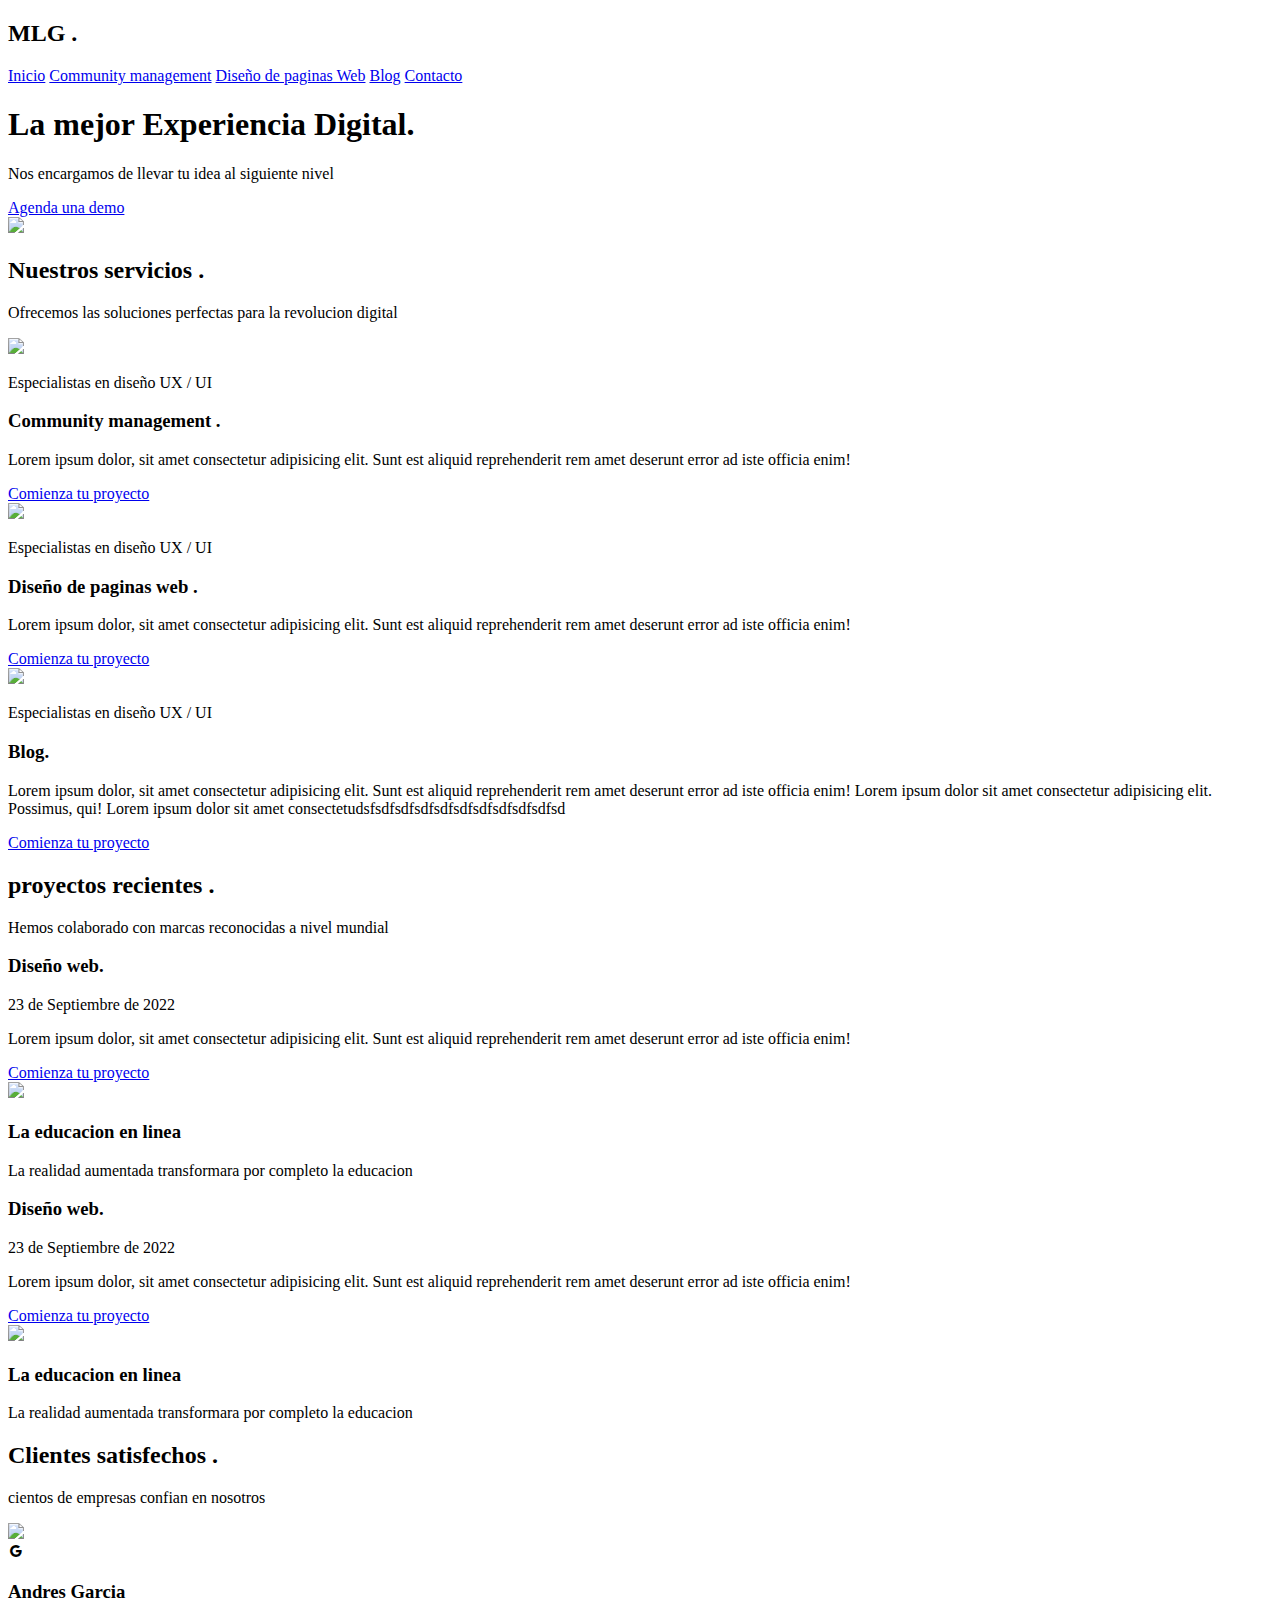
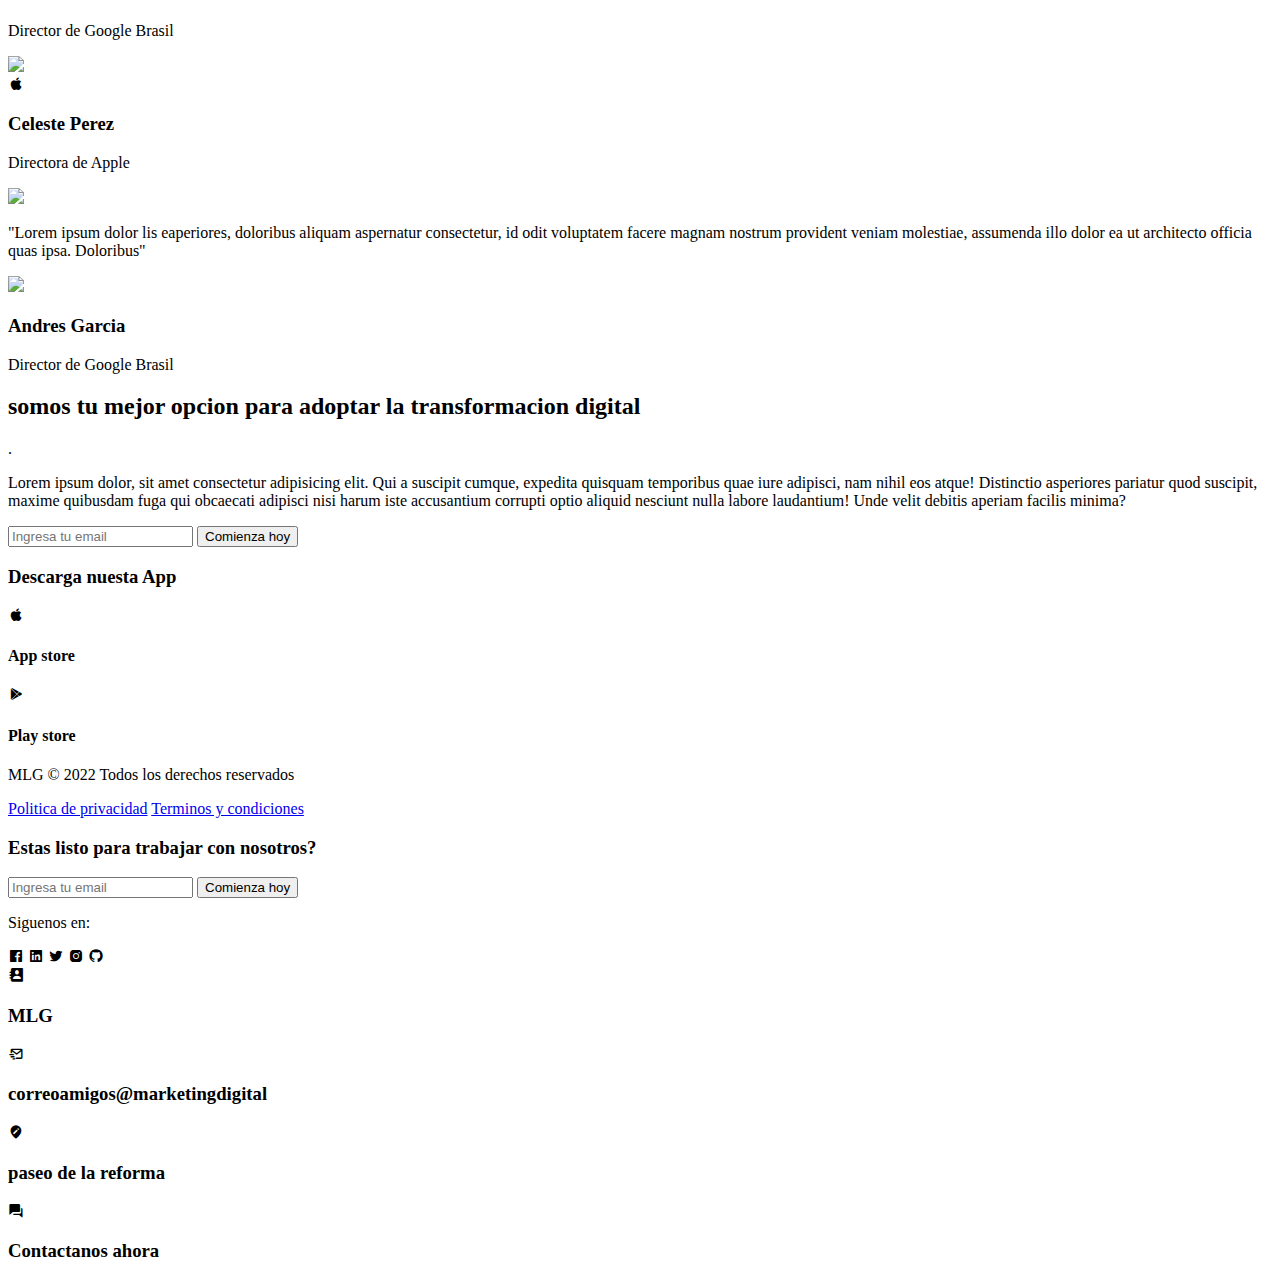
==== index.html @ 7bb25dfd "Create index.html" ====
<!DOCTYPE html>
<html lang="sp">
<head>
    <meta charset="UTF-8">
    <meta http-equiv="X-UA-Compatible" content="IE=edge">
    <meta name="viewport" content="width=device-width, initial-scale=1.0">
    <title>MLG</title>
    <link rel="stylesheet" href="styles.css">
    <link rel="shortcut icon" href="img/icono.png" type="image/x-icon">
    <link href='https://unpkg.com/boxicons@2.1.4/css/boxicons.min.css' rel='stylesheet'>
    <link rel="preconnect" href="https://fonts.googleapis.com">
<link rel="preconnect" href="https://fonts.gstatic.com" crossorigin>
<link rel="preconnect" href="https://fonts.googleapis.com">
<link rel="preconnect" href="https://fonts.gstatic.com" crossorigin>
<link href="https://fonts.googleapis.com/css2?family=Roboto:wght@300;400;700&display=swap" rel="stylesheet">

</head>
<body>
    <header class="hero">
     <nav class="nav_hero">
        <div class="container nav__container">
            <div class="logo">

            <h2 class="logo_name">MLG <span class="point">.</span></h2>  
            </div>
        <div class="link">
        <a href="Inicio.html" class="link">Inicio</a>
        <a href="Community Management.html" class="link" target="_blank">Community management</a>
        <a href="Diseño de paginas Web.html" class="link" target="_blank">Diseño de paginas Web</a>
        <a href="Blog.html" class="link" target="_blank">Blog</a>
        <a href="Contacto.js" class="link link--active" target="_blank">Contacto</a>
        </div>
    </div>
     </nav>

       <section class="container hero__main">
        <div class="hero_textos">
            <h1 class="title">La mejor <span class="title--active">Experiencia Digital.</span></h1>
            <p class="copy">Nos encargamos de llevar tu idea al <span class="copy_active">siguiente nivel</span>
            </p>
            <a href="#" class="cta">Agenda una demo</a>
        </div>
        <img src="img/mockup2.png" class="mockup">
       </section>
    </header>

    <main>
<section class="services">
    <div class="container">
        <h2 class="subtitle">Nuestros servicios <span class="point">.</span></h2>
        <p class="copy_section">Ofrecemos las soluciones perfectas para la revolucion digital</p>

        <article class="container-cards">
            <div class="card">
                <img src="img/image1.jpg" class="card_img">
                <div class="card_text">
                    <p class="card_list">Especialistas en diseño UX / UI</p>
                    <h3 class="card_title">Community management <span class="point">.</span></h3>
                    <p class="card_copy"> Lorem ipsum dolor, sit amet consectetur adipisicing elit. Sunt est aliquid reprehenderit rem amet deserunt error ad iste officia enim! </p>
                    <a href="#" class="card_button">Comienza tu proyecto</a>
                    
                </div>
            </div>
            <div class="card">
                <img src="img/image2.jpg" class="card_img">
                <div class="card_text">
                    <p class="card_list">Especialistas en diseño UX / UI</p>
                    <h3 class="card_title">Diseño de paginas web <span class="point">.</span></h3>
                    <p class="card_copy"> Lorem ipsum dolor, sit amet consectetur adipisicing elit. Sunt est aliquid reprehenderit rem amet deserunt error ad iste officia enim! </p>
                    <a href="#" class="card_button">Comienza tu proyecto</a>
                    
                </div>
            </div>
            <div class="card">
                <img src="img/cm3.jpg" class="card_img">
                <div class="card_text">
                    <p class="card_list">Especialistas en diseño UX / UI</p>
                    <h3 class="card_title">Blog<span class="point">.</span></h3>
                    <p class="card_copy"> Lorem ipsum dolor, sit amet consectetur adipisicing elit. Sunt est aliquid reprehenderit rem amet deserunt error ad iste officia enim! Lorem ipsum dolor sit amet consectetur adipisicing elit. Possimus, qui! Lorem ipsum dolor sit amet consectetudsfsdfsdfsdfsdfsdfsdfsdfsdfsdfsd </p>
                    <a href="#" class="card_button">Comienza tu proyecto</a>
                    
                </div>
            </div>
        </article>
    </div>
</section>
    <section class="Projects container">
        <h2 class="subtitle">proyectos recientes <span class="point">.</span></h2>
        <p class="copy_section">Hemos colaborado con marcas reconocidas a nivel mundial</p>
        <article class="container-bg">
            <div class="card">
                <div class="card_text">
                    <h3 class="card_title">Diseño web<span class="point">.</span></h3>
                    <p class="card_date">23 de Septiembre de 2022 </p>
                   <p class="card_copy"> Lorem ipsum dolor, sit amet consectetur adipisicing elit. Sunt est aliquid reprehenderit rem amet deserunt error ad iste officia enim! </p>
                    <a href="#" class="card_button">Comienza tu proyecto</a>
                    
                </div>
            </div>

         <div class="background">
            <img src="img/background1.jpg" class="background_img">
            <div class="background_text">
            <h3 class="background_title">La educacion en linea</h3>
            <p class="background_copy">La realidad aumentada transformara por completo la educacion
            </p>

            </div>

         </div>
         <div class="card">
            <div class="card_text">
                <h3 class="card_title">Diseño web<span class="point">.</span></h3>
                <p class="card_date">23 de Septiembre de 2022 </p>
               <p class="card_copy"> Lorem ipsum dolor, sit amet consectetur adipisicing elit. Sunt est aliquid reprehenderit rem amet deserunt error ad iste officia enim! </p>
                <a href="#" class="card_button">Comienza tu proyecto</a>
                
            </div>
        </div>
         <div class="background">
            <img src="img/background2.jpg" class="background_img">
            <div class="background_text">
            <h3 class="background_title">La educacion en linea</h3>
            <p class="background_copy">La realidad aumentada transformara por completo la educacion
            </p>

            </div>

         </div>

        </article>
    </section>
<section class="testimony">
    <div class="container">
        <h2 class="subtitle">Clientes satisfechos <span class="point">.</span></h2>
    <p class="copy_section">cientos de empresas confian en nosotros</p>


<div class="testimony-container">
     <div class="testimony_card">
        <img src="img/person1.jpg" class="testimony_img">
        <div class="testimony_copy">
            <i class='bx bxl-google testimony_logo' ></i>
            <div class="testimony_info">
                <h3 class="testimony_name">Andres Garcia</h3>
                <p class="testimony_position"> Director de Google Brasil</p>
            </div>
        </div>
    </div>
    <div class="testimony_card">
        <img src="img/person2.jpg" class="testimony_img">
        <div class="testimony_copy">
            <i class='bx bxl-apple testimony_logo' ></i>
            <div class="testimony_info">
                <h3 class="testimony_name">Celeste Perez</h3>
                <p class="testimony_position"> Directora de Apple</p>
            </div>
        </div>
    </div>
     <div class="testimony_card">
        <div class="testimony_text">
            <img src="img/google3_adobe_express.svg" class="google_logo">
            <p class="testimony_history">"Lorem ipsum dolor lis eaperiores, doloribus aliquam aspernatur consectetur, id odit voluptatem facere magnam nostrum provident veniam molestiae, assumenda illo dolor ea ut architecto officia quas ipsa. Doloribus" </p>
            <div class="testimony_copy  testimony_copy--modifier">
               <img src="img/person1.jpg" class="testimony_logo logo--picture">
                
                <div class="testimony_info">
                    <h3 class="testimony_name">Andres Garcia</h3>
                    <p class="testimony_position"> Director de Google Brasil</p>
                </div>
        </div>
     </div>

    </div>
</section>
 <section class="email container container--modifier">
    <h2 class="subtitle subtitle--modifier"> somos tu mejor opcion para adoptar la transformacion digital</h2> <span class="point">.</span></h2>
    <p class="copy_section copy_section--modifier">Lorem ipsum dolor, sit amet consectetur adipisicing elit. Qui a suscipit cumque, expedita quisquam temporibus quae iure adipisci, nam nihil eos atque! Distinctio asperiores pariatur quod suscipit, maxime quibusdam fuga qui obcaecati adipisci nisi harum iste accusantium corrupti optio aliquid nesciunt nulla labore laudantium! Unde velit debitis aperiam facilis minima?</p>


     </div>
     <form class="newsletter">
        <input type="text" class="newsletter_input" placeholder="Ingresa tu email">
        <input type="submit" class="newsletter_submit" value="Comienza hoy">
     </form>

</section>

    </main>

    <footer class="footer">
        <div class="container footer_caption">
            <section class="download">
                <h3 class="title_footer">Descarga nuesta App</h3>
                <div class="download_app">
                    <div class="download_item">
                        <i class='bx bxl-apple download_logo' ></i>
                          <h4 class="download_title"> App store</h4>
                    </div>
                <div class="download_item">
                    <i class='bx bxl-play-store download_logo' ></i>
                      <h4 class="download_title">Play store</h4>
                </div>
            </div>
            <div class="footer_copy">
                <p class="copyright">MLG &copy; 2022 Todos los derechos reservados </p>
                <a href="#" class="politica_privacidad politica_privacidad--margin">Politica de privacidad</a>
                <a href="#" class="politica_privacidad">Terminos y condiciones </a>
            </div>
            </section>
         <section class="get-email">
            <h3 class="title_footer">Estas listo para trabajar con nosotros?</h3>
            <form class="newsletter newsletter--modifier">
                <input type="text" class="newsletter_input" placeholder="Ingresa tu email">
                <input type="submit" class="newsletter_submit" value="Comienza hoy">
             </form>
             <div class="socialmedia">
                <p class="socialmedia_legend">Siguenos en:</p>
                <i class='socialmedia_icon bx bxl-facebook-square' ></i>
                <i class='socialmedia_icon bx bxl-linkedin-square' ></i>
                <i class='socialmedia_icon bx bxl-twitter' ></i>
                <i class='socialmedia_icon bx bxl-instagram-alt' ></i>
                <i class='socialmedia_icon bx bxl-github' ></i>
             </div>
        </section>
     </div>

       <div class="contact">
        <div class="item_contact">
            <i class='bx bxs-contact contact_icon' ></i>
            <h3 class="contact_title"> MLG </h3>
        </div>
        <div class="item_contact">
            <i class='bx bx-mail-send contact_icon' ></i>
            <h3 class="contact_title"> correoamigos@marketingdigital </h3>
        </div>
        <div class="item_contact">
            <i class='bx bxs-edit-location contact_icon' ></i>
            <h3 class="contact_title"> paseo de la reforma </h3>
        </div>
        <div class="item_contact  item_contact--gold">
            <i class='bx bxs-conversation contact_icon contact_icon--modifier' ></i>
            <h3 class="contact_title">Contactanos ahora </h3>
        </div>
       </div>
    </footer>
    
</body>
</html>
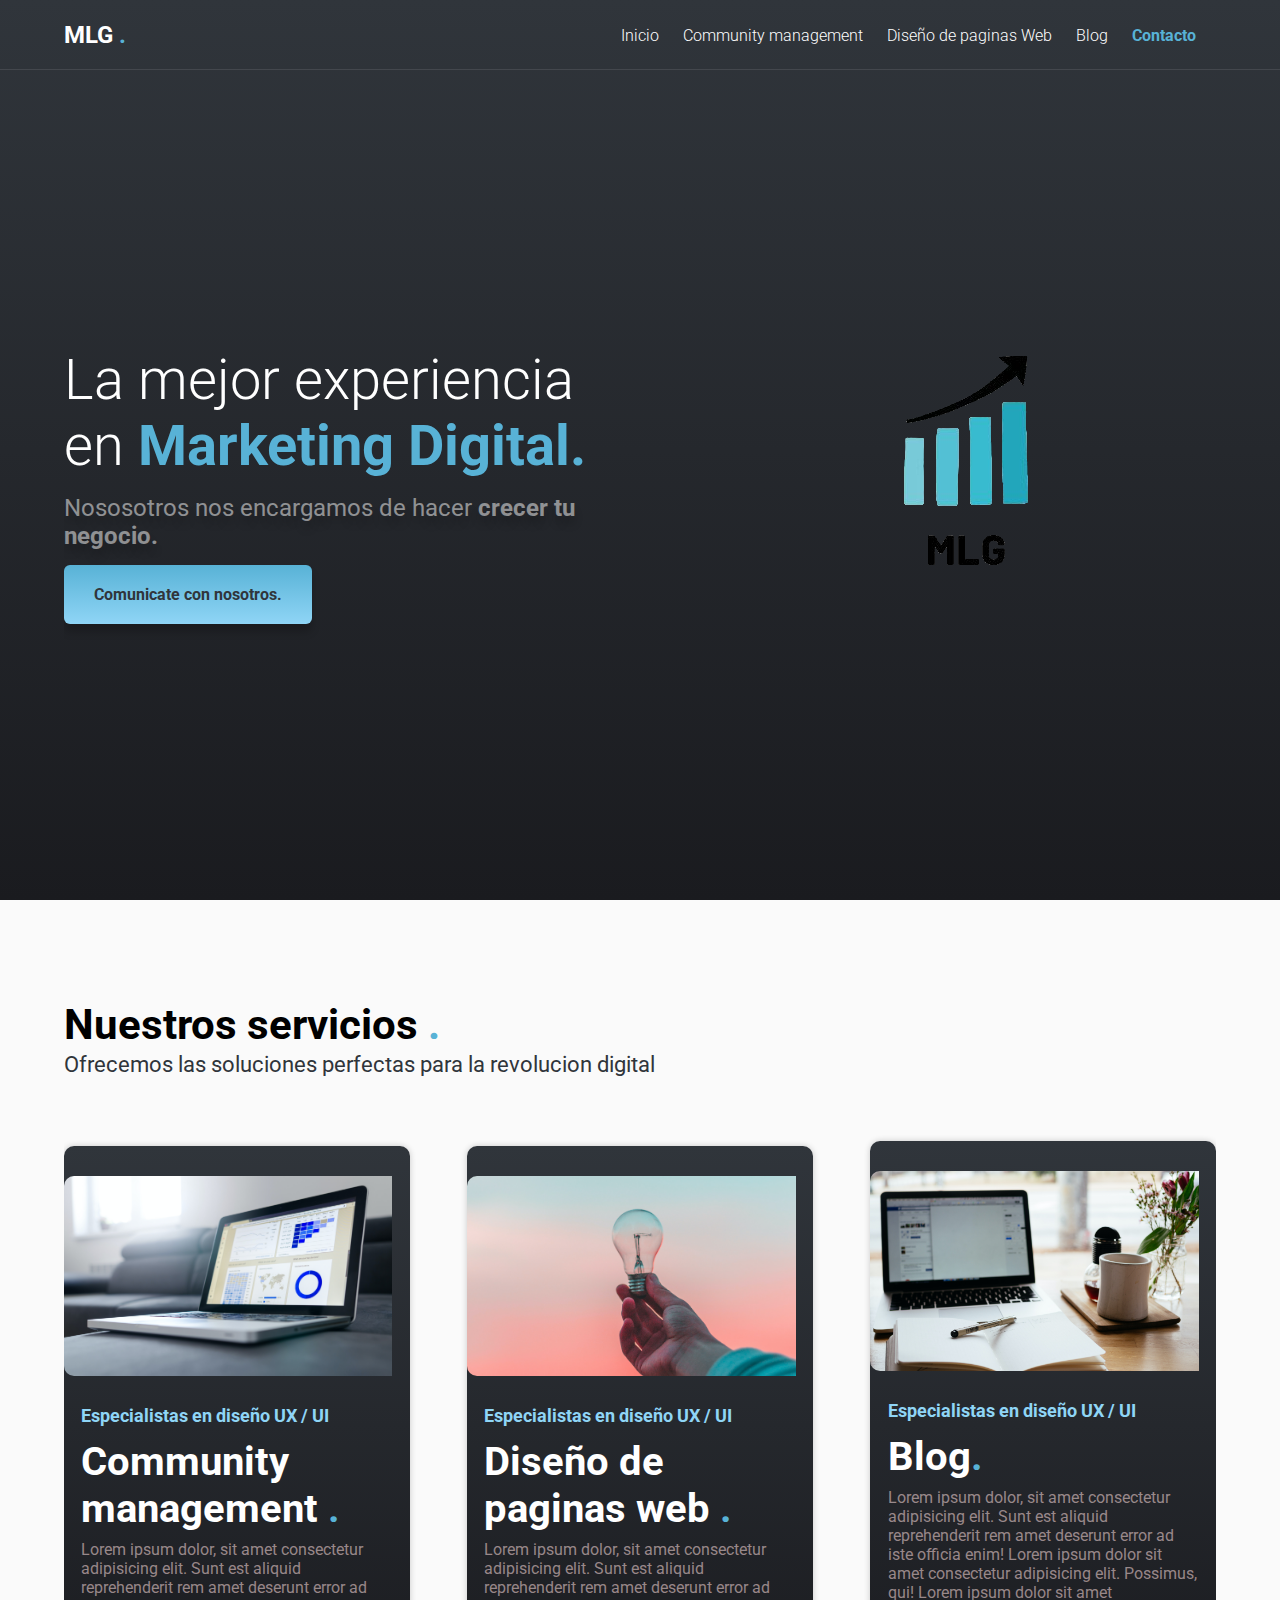
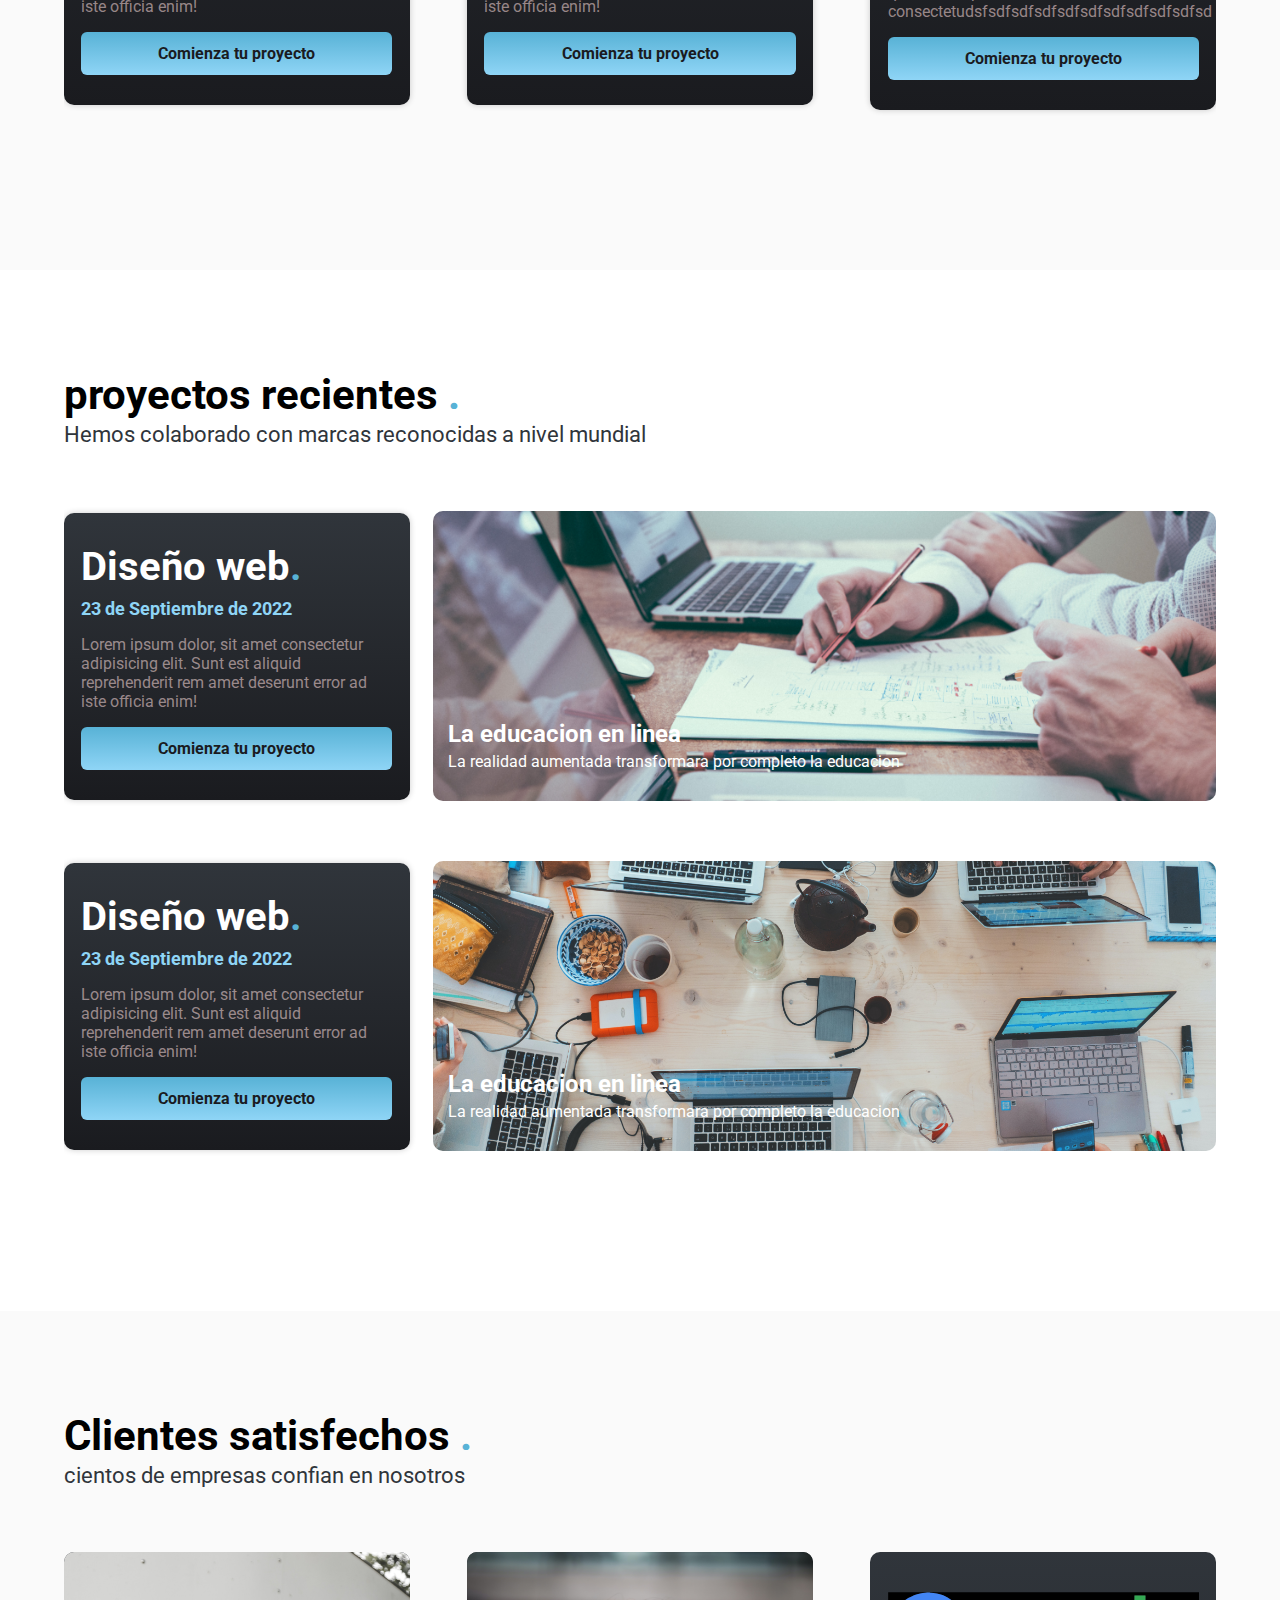
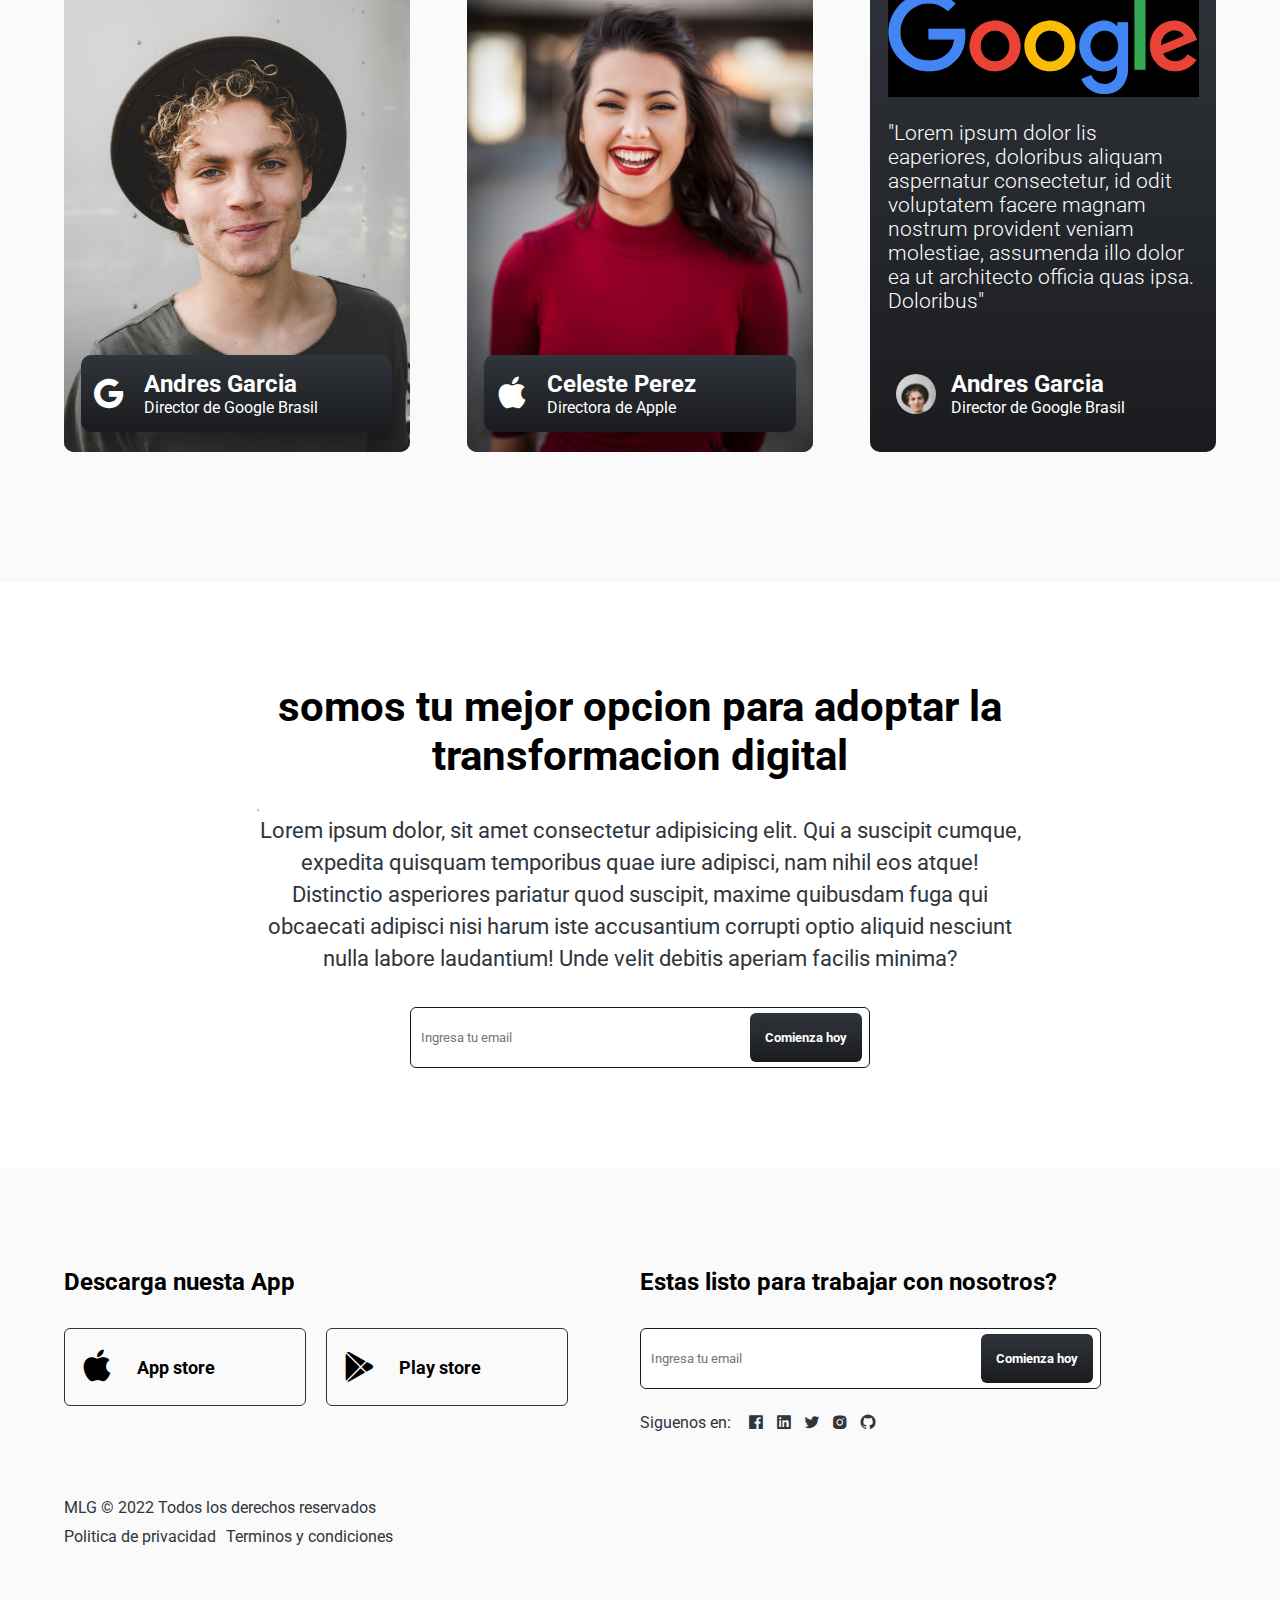
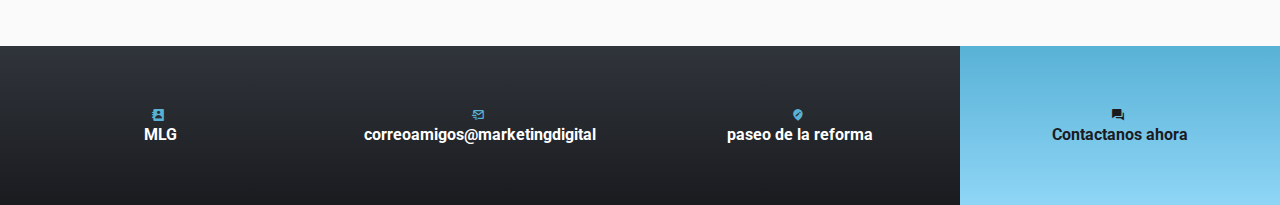
==== commit 81d95c06: "Update index.html" ====
--- a/index.html
+++ b/index.html
@@ -35,12 +35,12 @@
 
        <section class="container hero__main">
         <div class="hero_textos">
-            <h1 class="title">La mejor <span class="title--active">Experiencia Digital.</span></h1>
-            <p class="copy">Nos encargamos de llevar tu idea al <span class="copy_active">siguiente nivel</span>
+             <h1 class="title">La mejor experiencia en <span class="title--active">Marketing Digital.</span></h1>
+            <p class="copy">Nososotros nos encargamos de hacer <span class="copy_active">crecer tu negocio.</span>
             </p>
-            <a href="#" class="cta">Agenda una demo</a>
-        </div>
-        <img src="img/mockup2.png" class="mockup">
+           <a href="Contacto.js" class="cta">Comunicate con nosotros.</a>
+        </div>
+        <img src="img/mlg (1) (1).png" class="mlg">
        </section>
     </header>
 
--- a/styles.css
+++ b/styles.css
@@ -0,0 +1,512 @@
+@import url('https://fonts.googleapis.com/css2?family=Roboto:wght@300;400;700&display=swap');
+
+:root{
+--Aquamarine1:#58b2d6; 
+--Aquamarine2:#8fd5f6; 
+--gray:#ffffff80;
+--gray2:#f7d9d990;
+--black1:#1A1B1F;
+--black2:#30353B;
+--shadow:0 8px 8px;
+--color_shadow:#00000033;
+
+}
+
+
+*{
+    margin: 0 ;
+    padding: 0;
+    box-sizing: border-box;
+}
+body{
+    font-family: 'Roboto', sans-serif;
+}
+
+.container{
+
+    width: 90%;
+    max-width: 1200px;
+    margin: 0 auto;
+    overflow: hidden;
+    padding: 100px 0;
+    height: auto;
+}
+.container--modifier{
+    width:60%;
+
+}
+.hero{
+    width: 100%;
+    min-height: 100vh;
+    background: linear-gradient(180deg, #30353B 0%, #1A1B1F 100%);
+}
+.nav_hero{
+    color:#fff;
+    height: 70px;
+    border-bottom:1px solid rgba(255,255,255, 0.1)
+
+}
+.nav__container{
+    display: flex;
+    align-items: center;
+    justify-content: space-between;
+    height: inherit;
+    padding: 0;
+}
+
+.logo_name{
+    font-size: 24px;
+}
+.link{
+    display: inline-block;
+    color: inherit;
+    text-decoration: none;
+    font-weight: 300;
+    padding: 10px;
+}
+.link--active{
+    color: var(--Aquamarine1);
+    font-weight: 700;
+
+}
+.point{
+    color: var(--Aquamarine1);
+}
+ .hero__main{
+    height: calc(100vh - 70px);
+    display: flex;
+    justify-content: space-between;
+    align-items: center;
+    padding: 0;
+
+ }
+.mockup{
+    object-fit: cover;
+    width: 48%;
+    max-height: 90vh;
+}
+
+.hero_textos{
+    width: 48%;
+}
+.title{
+    font-size: 56px;
+    font-weight: 300;
+    color: #fff;
+}
+.title--active{
+    color: var(--Aquamarine1);
+    font-weight: 700;
+}
+
+.copy{
+    font-size: 24px;
+    color: var(--gray);
+    text-shadow:var(--shadow) var(--color_shadow);
+    margin: 15px 0;
+}
+
+.copy_active {
+    font-weight: 700;
+
+}
+
+.cta{
+    padding: 20px 30px;
+    display: inline-block;
+    background: linear-gradient(180deg, #58b2d6 0%, #8fd5f6 100%);
+    text-decoration: none;
+    color: var(--black2);
+    font-weight: 700;
+    box-shadow: var(--shadow) var(--color_shadow);
+    border-radius: 6px;
+}
+
+/* services */
+.services{
+background: #fafafa;
+}
+
+.subtitle{
+    font-size: 42px;
+}
+
+.subtitle--modifier{
+    text-align: center;
+    margin-bottom: 16px;
+}
+
+
+.copy_section{
+    color: var(--black2);
+    font-size: 22px;
+    line-height: 32px;
+    margin-bottom: 60px;
+}
+.copy_section--modifier{
+    text-align: center;
+    margin-bottom: 32px;;
+}
+
+.container-cards{
+    display: flex;
+    justify-content: space-between;
+    align-items: center;
+    flex-wrap: wrap;
+}
+
+.card{
+    width: 30%;
+    padding: 30px 0;
+    overflow: hidden;
+    background: linear-gradient(180deg, #30353B 0%, #1A1B1F 100%); 
+    border-radius: 10px;
+    position: relative;
+    /*text-align: right;*/
+    margin-bottom: 60px;
+    box-shadow: 0 0 6px var(--color_shadow);
+
+}
+.card_img{
+    text-align: left;
+    width: 95%;
+    height: 200px;
+    object-fit: cover;
+    border-radius: 10px 0 0 10px;
+}
+
+.card_text{
+    text-align: left;
+    width: 90%;
+    margin-left:  auto;
+   margin:0  auto;
+
+}
+.card_list{
+    color: var(--Aquamarine2);
+    font-weight: 700;
+    margin: 25px 0 12px;
+    font-size: 18px;
+    
+}
+
+.card_title{
+    font-size: 40px;
+    color: #fff;
+    margin-bottom: 8px;
+    
+}
+
+.card_copy{
+    color: var(--gray2);
+    margin-bottom: 16px;
+}
+
+.card_button{
+    display: block;
+    background: linear-gradient(180deg, #58b2d6 0%, #8fd5f6 100%);
+    border-radius: 6px; 
+    text-decoration: none;
+    width: 100%;
+    color: var(--black1);
+    font-weight: 700;
+    text-align: center;
+    padding: 12px 0 ;
+}
+
+.card_date{
+    color: var(--Aquamarine2);
+    font-size: 18px;
+    font-weight: bold;
+    margin-bottom: 16px;
+}
+
+.container-bg{
+    display: flex;
+    justify-content: space-between;
+    align-items: center;
+    flex-wrap: wrap;
+}
+
+.background{
+width: 68%;
+height: 290px;
+border-radius: 10px;
+position: relative;
+margin-bottom: 60px;
+}
+
+.background_img{
+    width: 100%;
+    height: 100%;
+    object-fit: cover;
+    border-radius: inherit;
+}
+
+.background_text{
+    position: absolute;
+    width: 100%;
+    bottom: 30px;
+    left: 15px;
+    color: #fff;
+
+}
+.background_title{
+    font-size: 24px;
+    margin-bottom: 4px;
+}
+
+.testimony{
+    background:#fafafa;
+}
+
+.testimony-container{
+    display: flex;
+    justify-content: space-between;
+    align-items: center;
+    flex-wrap: wrap;
+}
+
+.testimony_card{
+    width: 30%;
+    height: 500px;
+    background: linear-gradient(180deg, #30353B 0%, #1A1B1F 100%);
+    border-radius: 10px;
+    position:relative;
+    margin-bottom: 30px;
+}
+
+.testimony_img{
+    width: 100%;
+    height: 100%;
+    border-radius: inherit;
+    object-fit: cover;
+    object-position: center top;
+}
+.testimony_copy {
+    position: absolute;
+    bottom: 20px;
+    left: 5%;
+    width: 90%;
+    background: linear-gradient(180deg, #30353B 0%, #1A1B1F 100%);
+    color: rgb(255, 255, 255);
+    margin: 0 auto;
+    border-radius: 10px;
+    box-shadow: var(--shadow) var(--color_shadow) ;
+    padding: 15px 8px;
+    display: flex;
+    align-items: center;
+}
+
+.testimony_copy--modifier{
+    background: none;
+    box-shadow: none;
+
+}
+
+.testimony_logo{
+    font-size: 40px;
+    margin-right: 15px;
+    display: inline-block;
+}
+
+.testimony_name{
+    font-size: 24px;
+    line-height: 28px;
+}
+
+.testimony_position{
+    color: var(--grey);
+}
+
+.testimony_text{
+    padding: 40px 0;
+    width: 90%;
+    margin:0 auto;
+    color: #fff; 
+}
+.google_logo{
+  margin-bottom: 20px;
+  
+}
+
+.testimony_history{
+    font-size: 21px;
+    font-weight: 300;
+}
+
+.testimony_info{
+width: 70%;
+}
+.logo--picture{
+    width: 40px;
+    height: 40px;
+    object-fit: cover;
+    border-radius: 50%;
+    object-position: center top;
+}
+
+ /*newsletter*/
+ .newsletter{
+    width: 60%;
+    margin: 0 auto;
+    margin-top: 2%;
+    height: auto;
+    font-family: inherit;
+    position: relative;
+    border-radius: 6px;
+ }
+ .newsletter--modifier{
+    margin: 0%;
+    width: 80%;
+ }
+ .newsletter_input{
+    width: 100%;
+    height: 100%;
+    padding: 22px 10px;
+    font-family: inherit;
+    border-radius: 6px;
+    border: 1px solid var(--black1);
+ } 
+
+ .newsletter_submit{
+    position: absolute;
+    right: 8px;
+    top: 10%;
+    height: 80%;
+   background : linear-gradient(180deg, #30353B 0%, #1A1B1F 100%);
+   color: #fff;
+   padding: 0 15px;
+   border: none;
+   border-radius: 6px;
+   font-family: inherit;
+   font-weight: 700;
+   cursor: pointer;
+}
+
+.footer{
+    background: #fafafa;
+}
+
+.footer_caption{
+    display: flex;
+    flex-wrap: wrap-reverse;
+    justify-content: space-evenly;
+
+}
+
+.title_footer{
+    font-size: 24px;
+    margin-bottom: 32px;
+}
+
+.download{
+    width: 50%;
+
+}
+
+.download_app{
+    display: flex;
+}
+
+.download_item{
+    display: flex;
+    padding: 18px 12px;
+    border-radius: 6px;
+    border: 1px solid var(--black2);
+    width: 42%;
+    align-items: center;
+    margin-right: 20px;
+    margin-bottom: 16%;
+}
+
+.download_logo{
+    font-size: 40px;
+    margin-right: 20px;
+}
+
+.download_title{
+    font-size: 18px;
+}
+
+.footer_copy{
+    width: 100%;
+    color: var(--black2);
+    display: flex;
+    flex-wrap: wrap;
+}
+
+.copyright{
+width: 100%;
+}
+
+.politica_privacidad{
+    color: inherit;
+    text-decoration: none;
+    display: inline-block;
+    margin-top: 10px;
+}
+
+.politica_privacidad:hover{
+    text-decoration: underline;
+}
+
+.politica_privacidad--margin{
+    margin-right: 10px;
+}
+
+.get-email{
+    width: 50%;
+}
+
+.socialmedia{
+    margin-top: 24px;
+    display: flex;
+    color: var(--black2);
+}
+
+.socialmedia_icon{
+    font-size: 18px;
+    margin-right: 10px;
+    display: inline-block;
+}
+
+.socialmedia_legend{
+    color: var(--black2);
+    margin-right: 16px;
+}
+
+.contact{
+    display: flex;
+    width: 100%;
+    flex-wrap: wrap;
+    color: #fff;
+}
+
+.item_contact{
+    width: 25%;
+    padding: 60px 0;
+    text-align: center;
+    background : linear-gradient(180deg, #30353B 0%, #1A1B1F 100%);
+}
+
+.item_contact--gold{
+    background: linear-gradient(180deg, #58b2d6 0%, #8fd5f6 100%);
+    color: var(--black1);
+}
+
+.contact_icon{
+    font-size: 14px;
+    color: var(--Aquamarine1);
+    line-height: 20px;
+    margin-right: 4px;
+}
+.contact_icon--modifier{
+    color: var(--black1);
+}
+
+.contact_title{
+    font-size: 16px;
+    line-height: 20px;
+}
+
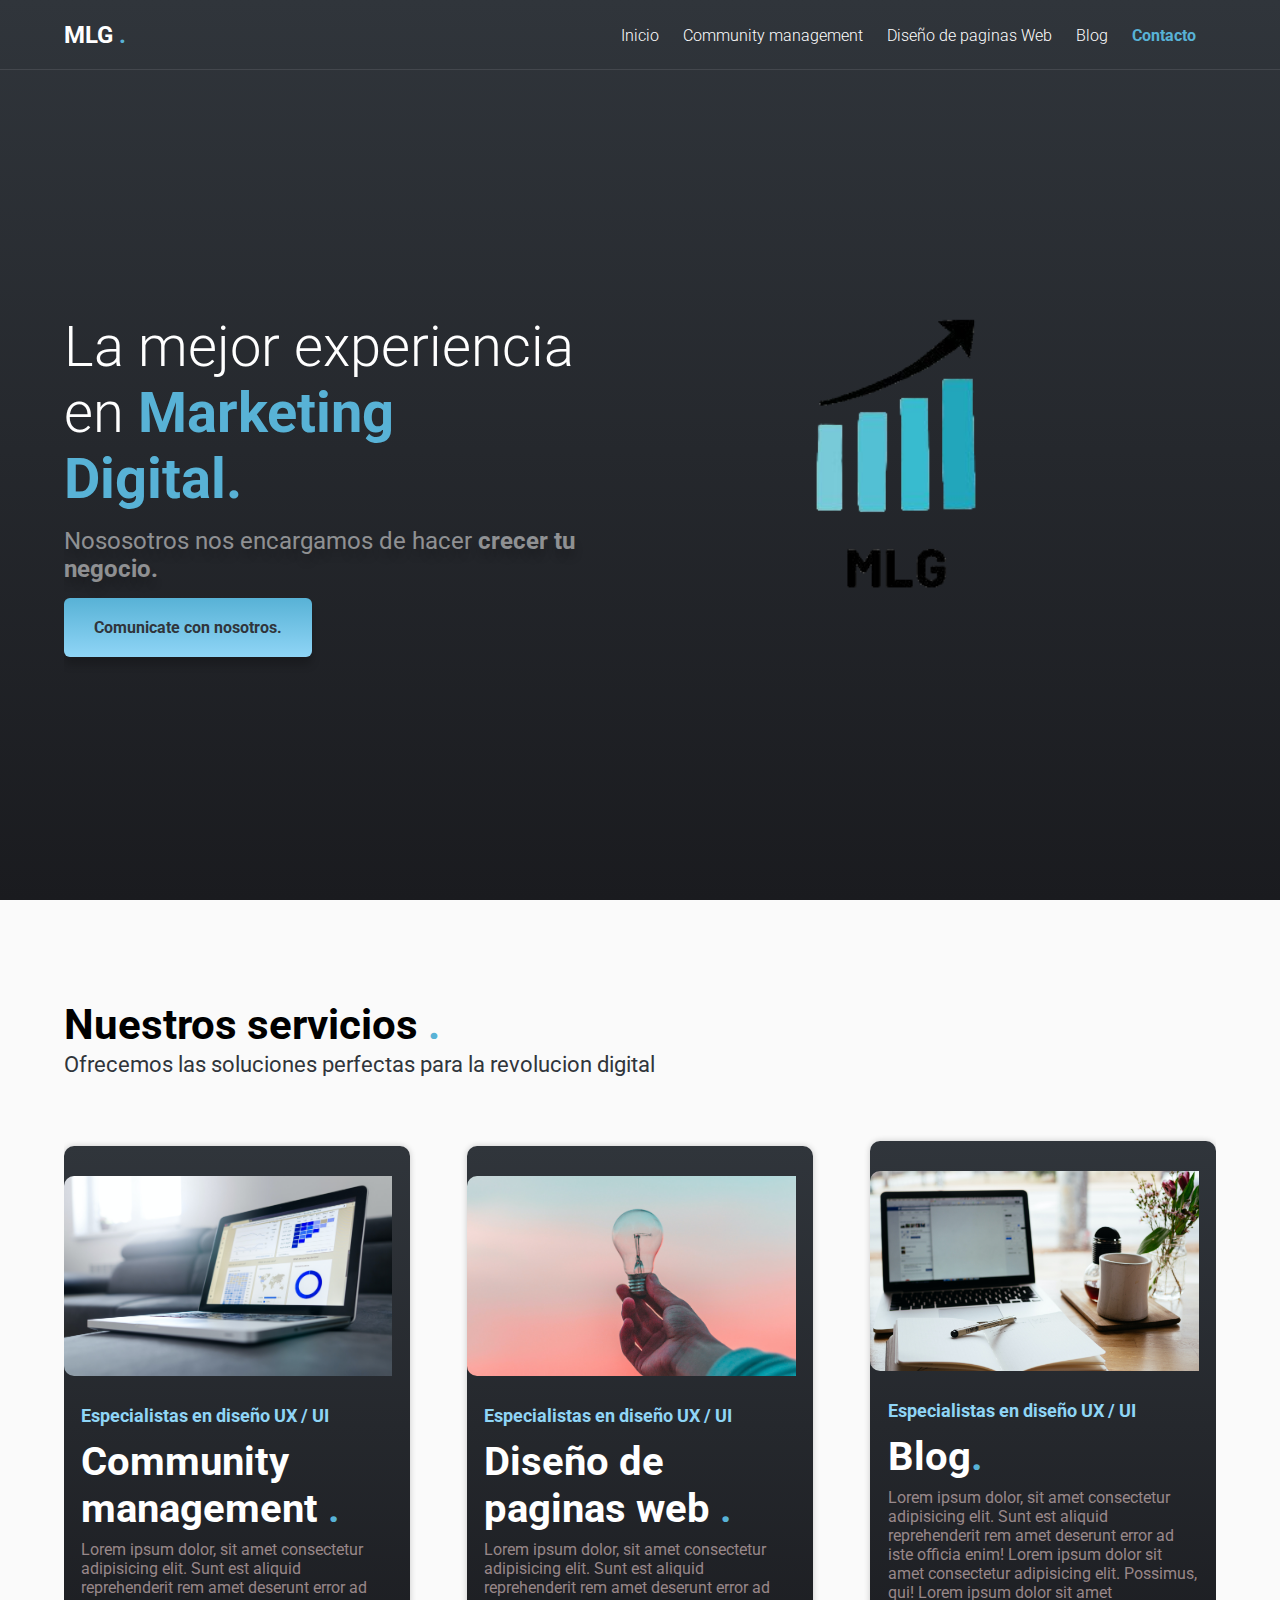
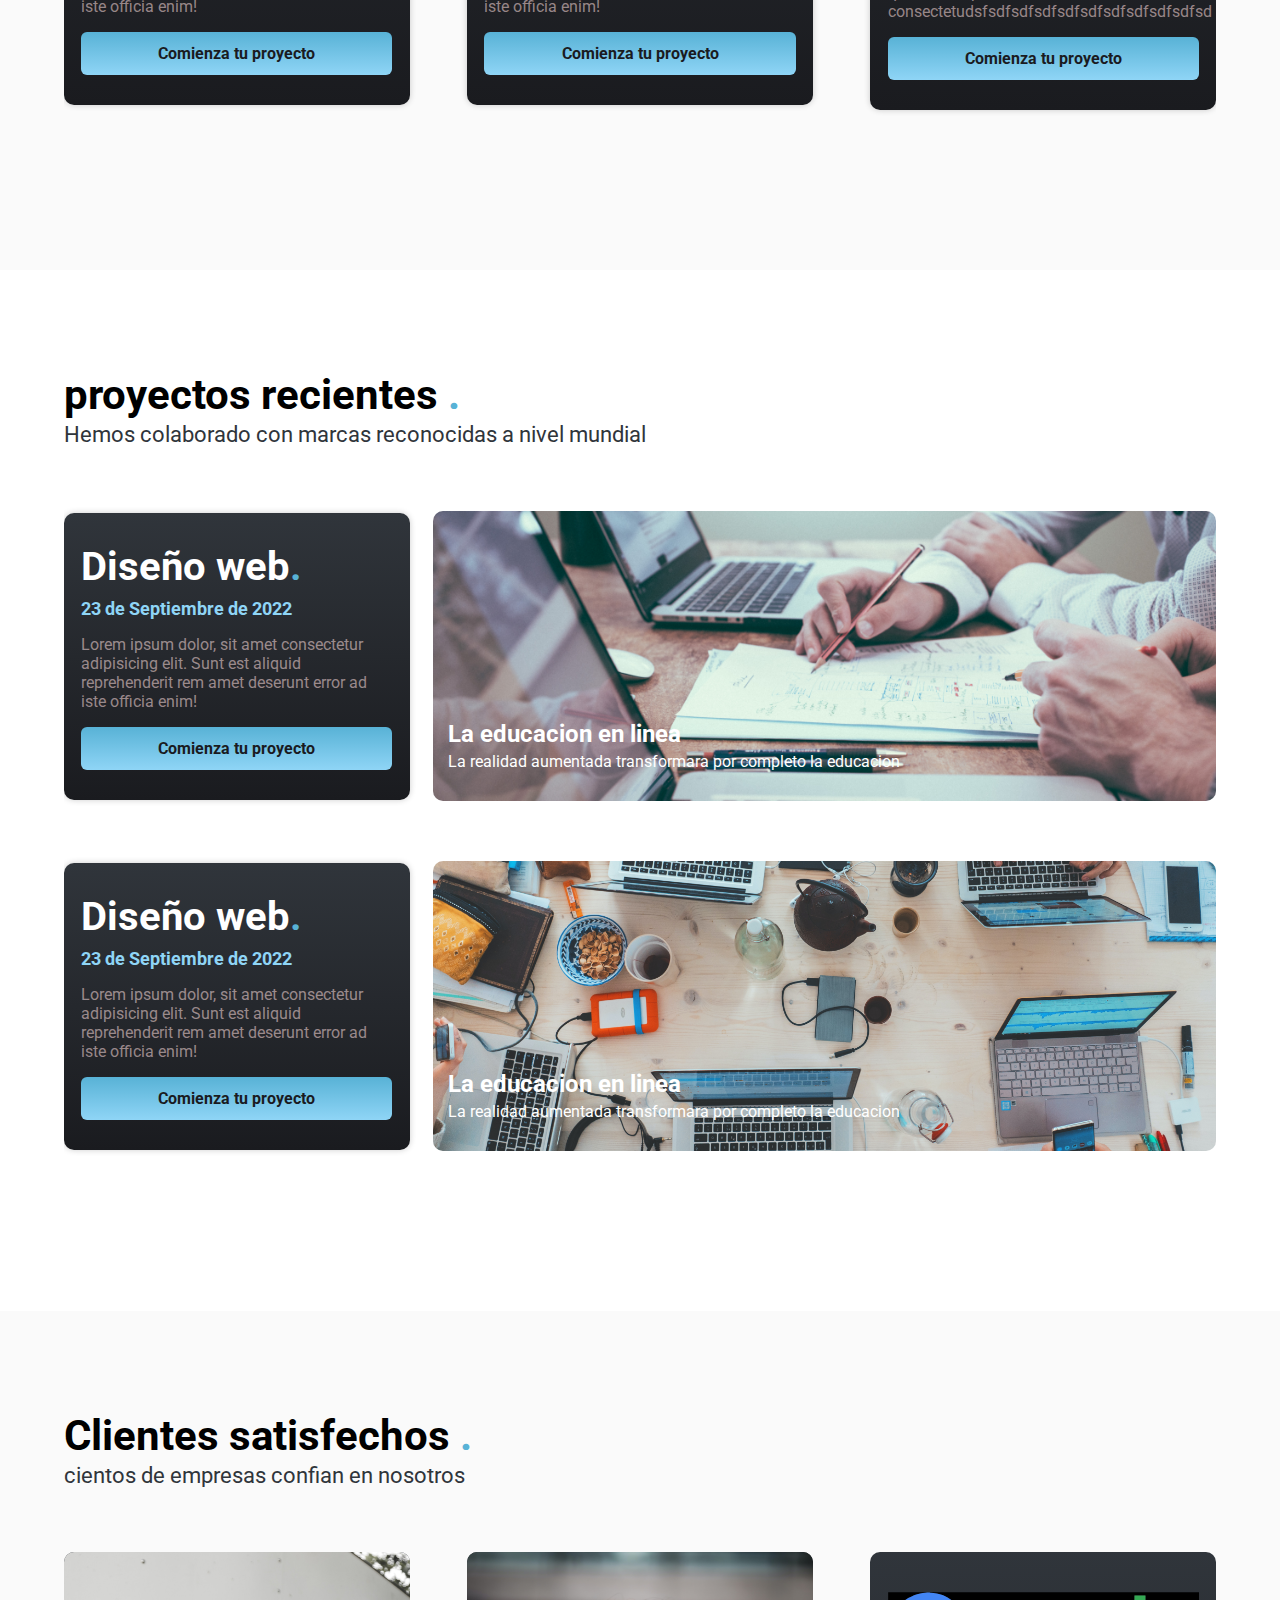
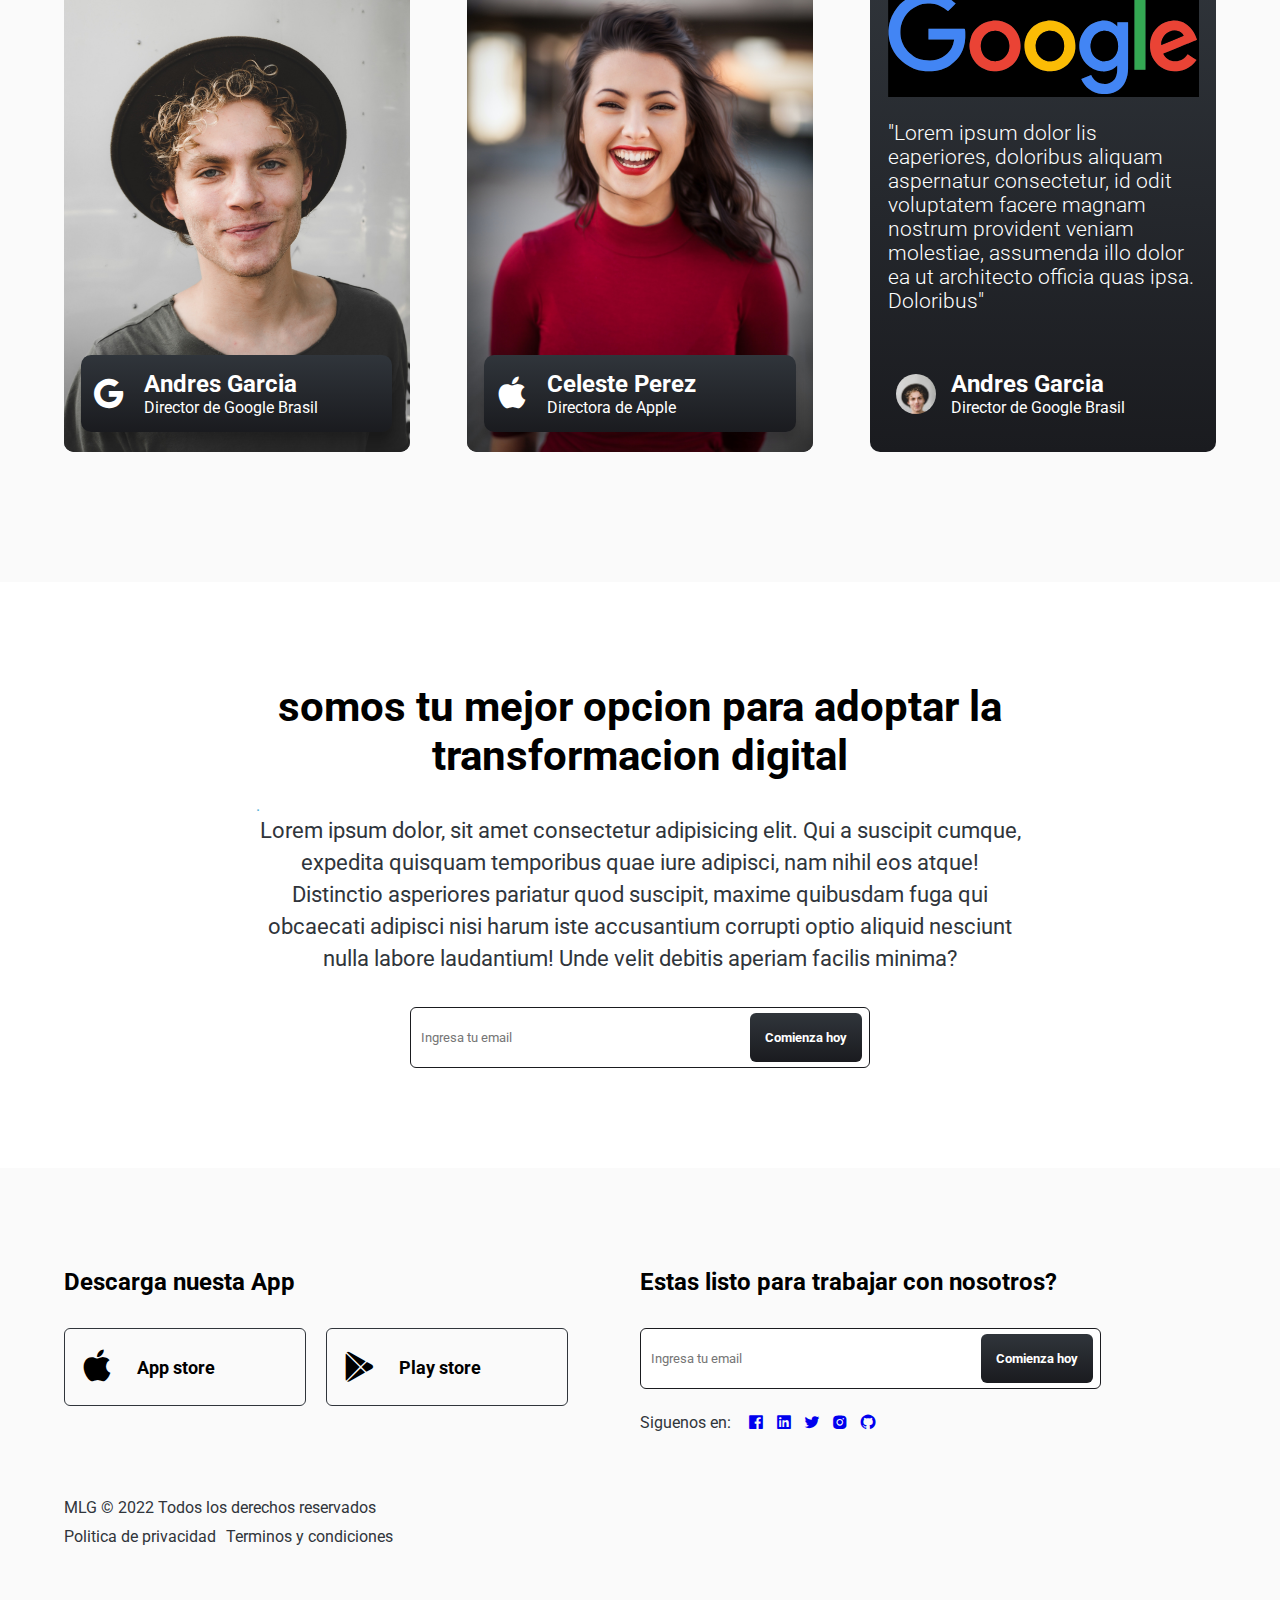
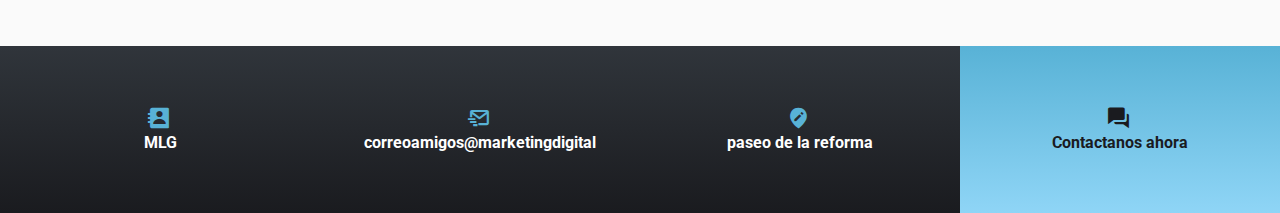
==== commit e791f8c0: "Update index.html" ====
--- a/index.html
+++ b/index.html
@@ -214,13 +214,23 @@
                 <input type="text" class="newsletter_input" placeholder="Ingresa tu email">
                 <input type="submit" class="newsletter_submit" value="Comienza hoy">
              </form>
-             <div class="socialmedia">
+            <div class="socialmedia">
                 <p class="socialmedia_legend">Siguenos en:</p>
-                <i class='socialmedia_icon bx bxl-facebook-square' ></i>
-                <i class='socialmedia_icon bx bxl-linkedin-square' ></i>
-                <i class='socialmedia_icon bx bxl-twitter' ></i>
-                <i class='socialmedia_icon bx bxl-instagram-alt' ></i>
-                <i class='socialmedia_icon bx bxl-github' ></i>
+
+                <a href="http://www.facebook.com/" target="_blank" >
+                <i class='socialmedia_icon bx bxl-facebook-square'></i></a>
+
+               <a href="https://www.linkedin.com/" target="_blank">
+                <i class='socialmedia_icon bx bxl-linkedin-square' ></i></a>
+
+                <a href="https://www.twitter.com/" target="_blank">
+                <i class='socialmedia_icon bx bxl-twitter' ></i></a>
+
+                <a href="https://www.instagram.com/" target="_blank">
+                <i class='socialmedia_icon bx bxl-instagram-alt' ></i></a>
+
+                <a href="https://www.github.com/" target="_blank">
+                <i class='socialmedia_icon bx bxl-github' ></i></a>
              </div>
         </section>
      </div>
--- a/styles.css
+++ b/styles.css
@@ -80,14 +80,15 @@
     padding: 0;
 
  }
-.mockup{
+.mlg{
     object-fit: cover;
-    width: 48%;
+    width: 100%;
     max-height: 90vh;
+
 }
 
 .hero_textos{
-    width: 48%;
+    width: 80%;
 }
 .title{
     font-size: 56px;
@@ -496,7 +497,7 @@
 }
 
 .contact_icon{
-    font-size: 14px;
+    font-size: 25px;
     color: var(--Aquamarine1);
     line-height: 20px;
     margin-right: 4px;
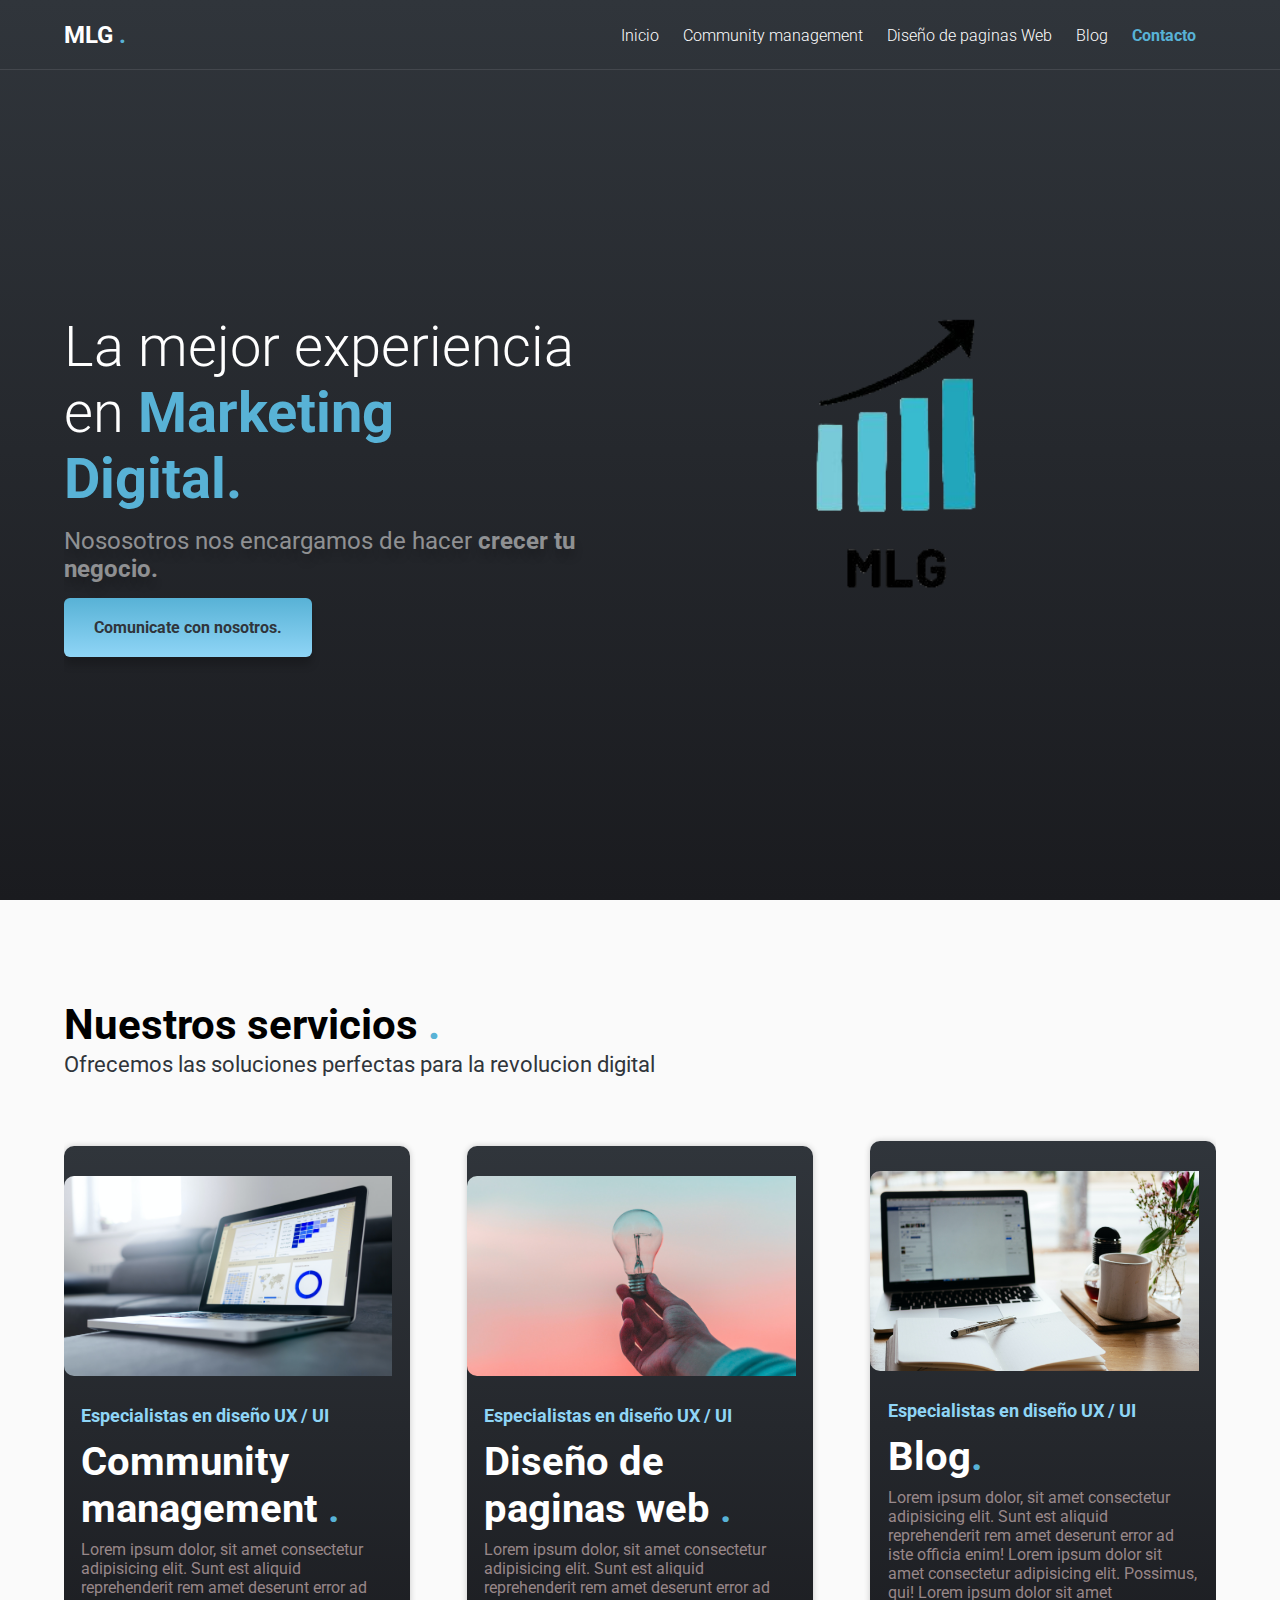
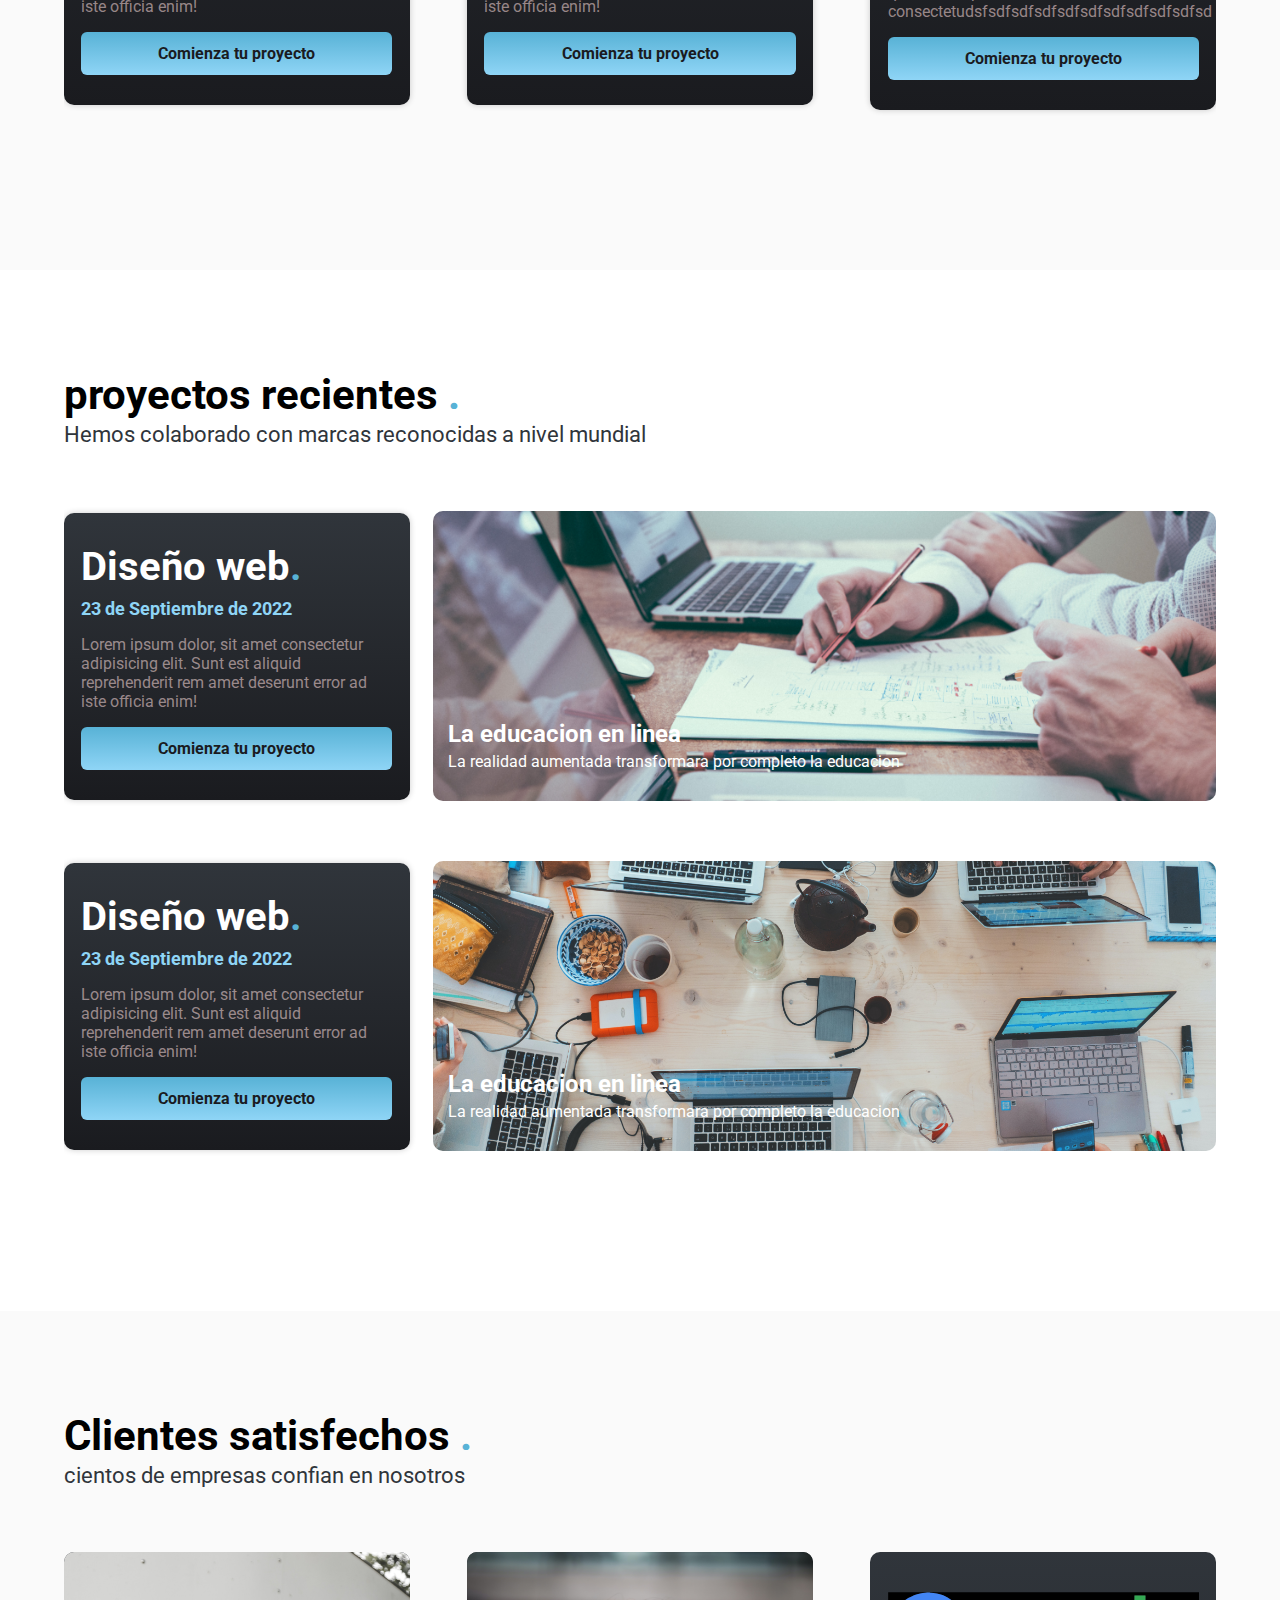
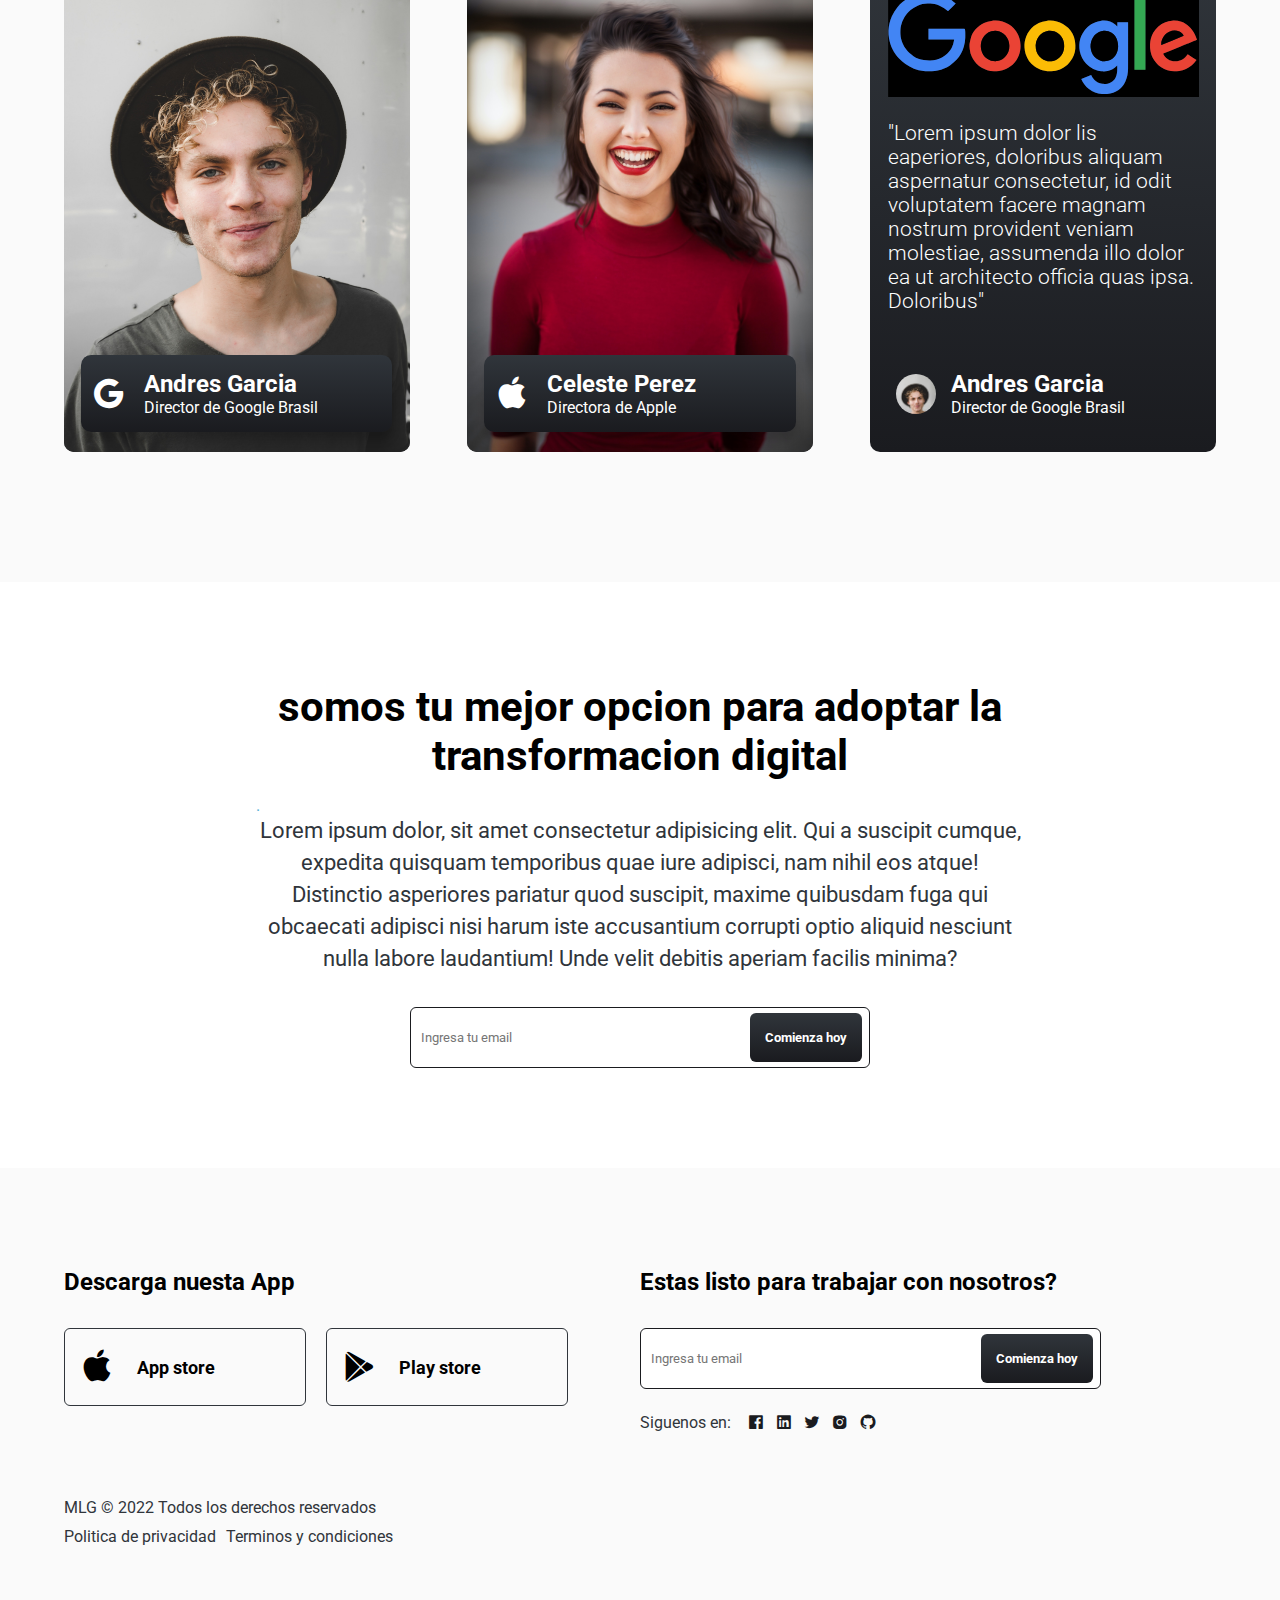
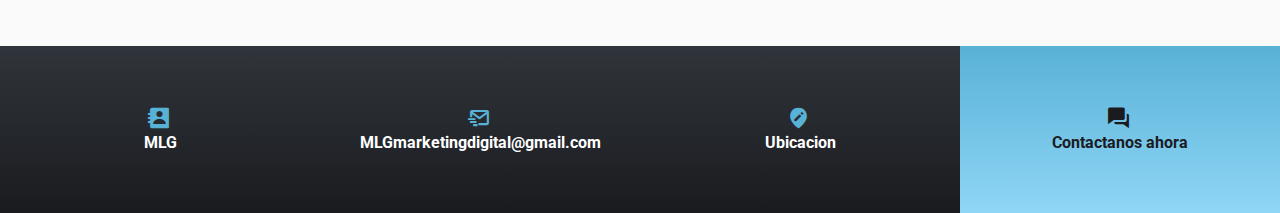
==== commit 3d288c9b: "Update index.html" ====
--- a/index.html
+++ b/index.html
@@ -237,19 +237,24 @@
 
        <div class="contact">
         <div class="item_contact">
-            <i class='bx bxs-contact contact_icon' ></i>
+            <a href="https://www.whatsapp.com/" target="_blank">
+            <i class='bx bxs-contact contact_icon' ></i></a>
             <h3 class="contact_title"> MLG </h3>
         </div>
         <div class="item_contact">
-            <i class='bx bx-mail-send contact_icon' ></i>
-            <h3 class="contact_title"> correoamigos@marketingdigital </h3>
+            <a href="https://www.gmail.com/" target="_blank">
+            <i class='bx bx-mail-send contact_icon' ></i></a>
+            <h3 class="contact_title"> MLGmarketingdigital@gmail.com </h3>
         </div>
         <div class="item_contact">
-            <i class='bx bxs-edit-location contact_icon' ></i>
-            <h3 class="contact_title"> paseo de la reforma </h3>
+            <a href=""></a>
+            <a href="https://www.google.com/maps/" target="_blank">
+            <i class='bx bxs-edit-location contact_icon' ></i></a>
+            <h3 class="contact_title">Ubicacion </h3>
         </div>
         <div class="item_contact  item_contact--gold">
-            <i class='bx bxs-conversation contact_icon contact_icon--modifier' ></i>
+            <a href="Contacto.js" target="_blank">
+            <i class='bx bxs-conversation contact_icon contact_icon--modifier' ></i></a>
             <h3 class="contact_title">Contactanos ahora </h3>
         </div>
        </div>
--- a/styles.css
+++ b/styles.css
@@ -470,6 +470,7 @@
     font-size: 18px;
     margin-right: 10px;
     display: inline-block;
+    color: #1A1B1F;
 }
 
 .socialmedia_legend{
